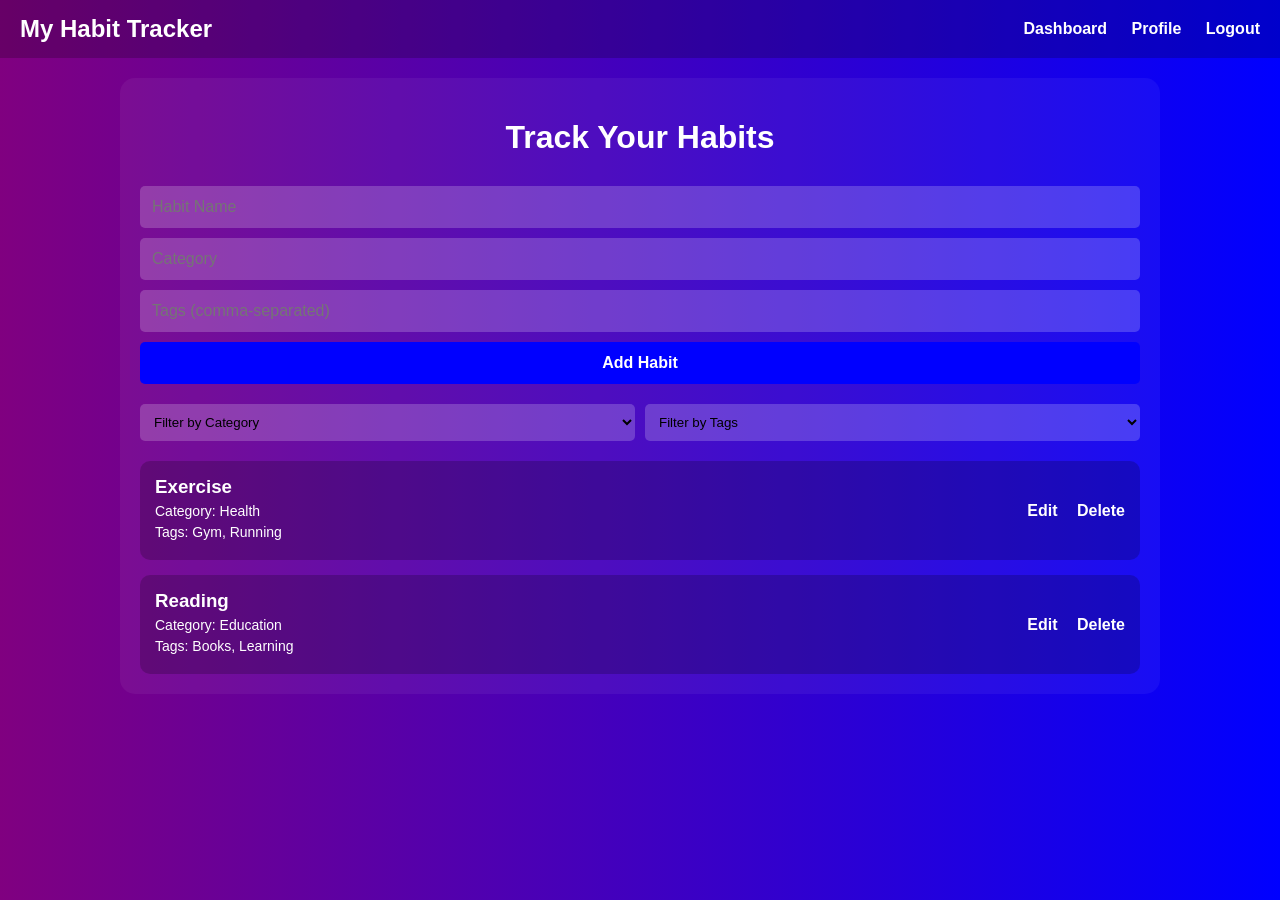
==== index.html @ 11e26808 "Add files via upload" ====
<html>
<head>
    <title>Habit Tracker</title>
    <link rel="stylesheet" href="styles.css">
</head>
<body>

    <header>
        <h2>My Habit Tracker</h2>
        <nav>
            <a href="#">Dashboard</a>
            <a href="#">Profile</a>
            <a href="#">Logout</a>
        </nav>
    </header>

    <div class="container">
        <h1>Track Your Habits</h1>

        <div class="form">
            <input type="text" id="habitName" placeholder="Habit Name">
            <input type="text" id="habitCategory" placeholder="Category">
            <input type="text" id="habitTags" placeholder="Tags (comma-separated)">
            <button>Add Habit</button>
        </div>

        <div class="filters">
            <select>
                <option>Filter by Category</option>
                <option>Health</option>
                <option>Education</option>
                <option>Fitness</option>
            </select>
            <select>
                <option>Filter by Tags</option>
                <option>Gym</option>
                <option>Books</option>
                <option>Running</option>
            </select>
        </div>

        <div class="habit-list">
            <div class="habit-card">
                <div class="habit-details">
                    <h3>Exercise</h3>
                    <p>Category: Health</p>
                    <p>Tags: Gym, Running</p>
                </div>
                <div class="habit-actions">
                    <span>Edit</span>
                    <span class="delete">Delete</span>
                </div>
            </div>

            <div class="habit-card">
                <div class="habit-details">
                    <h3>Reading</h3>
                    <p>Category: Education</p>
                    <p>Tags: Books, Learning</p>
                </div>
                <div class="habit-actions">
                    <span>Edit</span>
                    <span class="delete">Delete</span>
                </div>
            </div>
        </div>
    </div>

</body>
</html>
---- styles.css ----
body {
    margin: 0;
    font-family: Arial, sans-serif;
    background: linear-gradient(to right, purple, blue);
    color: white;
}

header {
    background-color: rgba(0, 0, 0, 0.2);
    padding: 15px 20px;
    display: flex;
    justify-content: space-between;
    align-items: center;
}

header h2 {
    margin: 0;
    font-size: 24px;
}

header nav a {
    margin-left: 20px;
    color: white;
    text-decoration: none;
    font-weight: bold;
}

.container {
    width: 90%;
    max-width: 1000px;
    margin: 20px auto;
    padding: 20px;
    background: rgba(255, 255, 255, 0.05);
    border-radius: 15px;
}

h1 {
    text-align: center;
    margin-bottom: 30px;
}

.form {
    display: flex;
    flex-direction: column;
    gap: 10px;
    margin-bottom: 20px;
}

.form input {
    padding: 12px;
    border: none;
    border-radius: 5px;
    background: rgba(255, 255, 255, 0.2);
    color: white;
    font-size: 16px;
}

.form button {
    padding: 12px;
    background-color:blue;
    border: none;
    border-radius: 5px;
    cursor: pointer;
    color: white;
    font-weight: bold;
    font-size: 16px;
    transition: background 0.3s;
}

.form button:hover {
    background-color: blue;
}

.filters {
    display: flex;
    gap: 10px;
    margin-bottom: 20px;
}

.filters select {
    padding: 10px;
    border: none;
    border-radius: 5px;
    background: rgba(255, 255, 255, 0.2);
    color: black;
    width: 50%;
}

.habit-list {
    display: flex;
    flex-direction: column;
    gap: 15px;
}

.habit-card {
    display: flex;
    justify-content: space-between;
    align-items: center;
    background: rgba(0,0,0,0.2);
    padding: 15px;
    border-radius: 10px;
    transition: all 0.3s ease;
}

.habit-card:hover {
    transform: scale(1.02);
}

.habit-details h3 {
    margin: 0;
}

.habit-details p {
    margin: 5px 0;
    font-size: 14px;
    color:white;
}

.habit-actions span {
    margin-left: 15px;
    cursor: pointer;
    color:white;
    font-weight: bold;
    transition: color 0.3s;
}

.habit-actions span.delete {
    color:white;
}

.habit-actions span:hover {
    color:white;
}
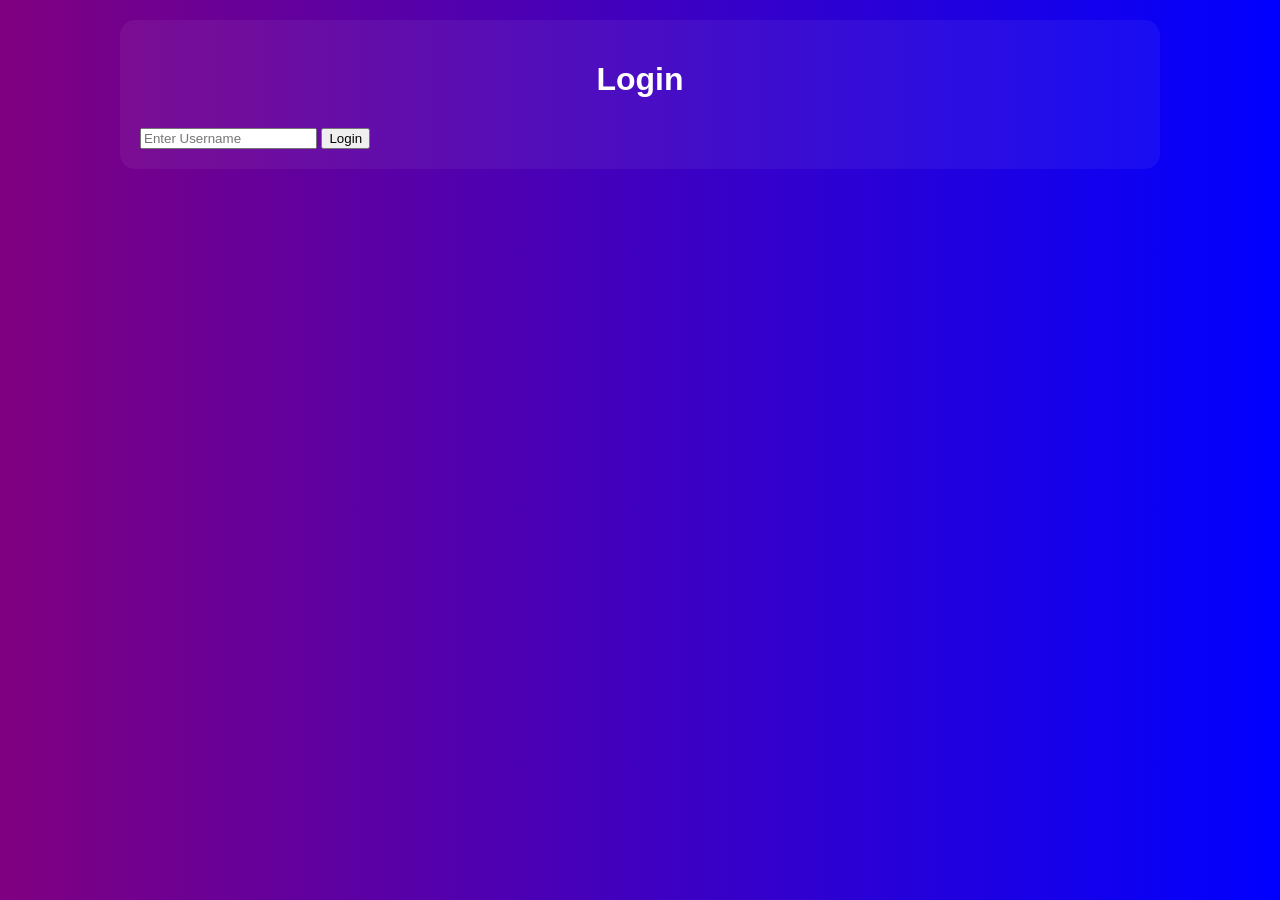
==== commit fba85bd0: "Add files via upload" ====
--- a/index.html
+++ b/index.html
@@ -1,70 +1,24 @@
 <html>
 <head>
-    <title>Habit Tracker</title>
-    <link rel="stylesheet" href="styles.css">
+  <title>Login - Habit Tracker</title>
+  <link rel="stylesheet" href="style.css">
 </head>
 <body>
-
-    <header>
-        <h2>My Habit Tracker</h2>
-        <nav>
-            <a href="#">Dashboard</a>
-            <a href="#">Profile</a>
-            <a href="#">Logout</a>
-        </nav>
-    </header>
-
-    <div class="container">
-        <h1>Track Your Habits</h1>
-
-        <div class="form">
-            <input type="text" id="habitName" placeholder="Habit Name">
-            <input type="text" id="habitCategory" placeholder="Category">
-            <input type="text" id="habitTags" placeholder="Tags (comma-separated)">
-            <button>Add Habit</button>
-        </div>
-
-        <div class="filters">
-            <select>
-                <option>Filter by Category</option>
-                <option>Health</option>
-                <option>Education</option>
-                <option>Fitness</option>
-            </select>
-            <select>
-                <option>Filter by Tags</option>
-                <option>Gym</option>
-                <option>Books</option>
-                <option>Running</option>
-            </select>
-        </div>
-
-        <div class="habit-list">
-            <div class="habit-card">
-                <div class="habit-details">
-                    <h3>Exercise</h3>
-                    <p>Category: Health</p>
-                    <p>Tags: Gym, Running</p>
-                </div>
-                <div class="habit-actions">
-                    <span>Edit</span>
-                    <span class="delete">Delete</span>
-                </div>
-            </div>
-
-            <div class="habit-card">
-                <div class="habit-details">
-                    <h3>Reading</h3>
-                    <p>Category: Education</p>
-                    <p>Tags: Books, Learning</p>
-                </div>
-                <div class="habit-actions">
-                    <span>Edit</span>
-                    <span class="delete">Delete</span>
-                </div>
-            </div>
-        </div>
-    </div>
-
+  <div class="container">
+    <h1>Login</h1>
+    <input type="text" id="username" placeholder="Enter Username">
+    <button onclick="login()">Login</button>
+  </div>
+  <script>
+    function login() {
+      const user = document.getElementById("username").value;
+      if(user.trim() === "") {
+        alert("Enter a username!");
+        return;
+      }
+      localStorage.setItem("username", user);
+      window.location.href = "dashboard.html";
+    }
+  </script>
 </body>
 </html>
--- a/style.css
+++ b/style.css
@@ -0,0 +1,114 @@
+body {
+    margin: 0;
+    font-family: Arial, sans-serif;
+    background: linear-gradient(to right, purple, blue);
+    color: white;
+}
+header {
+    background-color: rgba(0, 0, 0, 0.2);
+    padding: 15px 20px;
+    display: flex;
+    justify-content: space-between;
+    align-items: center;
+}
+header h2 {
+    margin: 0;
+    font-size: 24px;
+}
+header nav a {
+    margin-left: 20px;
+    color: white;
+    text-decoration: none;
+    font-weight: bold;
+}
+.container {
+    width: 90%;
+    max-width: 1000px;
+    margin: 20px auto;
+    padding: 20px;
+    background: rgba(255, 255, 255, 0.05);
+    border-radius: 15px;
+}
+h1 {
+    text-align: center;
+    margin-bottom: 30px;
+}
+.form {
+    display: flex;
+    flex-direction: column;
+    gap: 10px;
+    margin-bottom: 20px;
+}
+.form input {
+    padding: 12px;
+    border: none;
+    border-radius: 5px;
+    background: rgba(255, 255, 255, 0.2);
+    color: white;
+    font-size: 16px;
+}
+.form button {
+    padding: 12px;
+    background-color:blue;
+    border: none;
+    border-radius: 5px;
+    cursor: pointer;
+    color: white;
+    font-weight: bold;
+    font-size: 16px;
+    transition: background 0.3s;
+}
+.form button:hover {
+    background-color: blue;
+}
+.filters {
+    display: flex;
+    gap: 10px;
+    margin-bottom: 20px;
+}
+.filters select {
+    padding: 10px;
+    border: none;
+    border-radius: 5px;
+    background: rgba(255, 255, 255, 0.2);
+    color: black;
+    width: 50%;
+}
+.habit-list {
+    display: flex;
+    flex-direction: column;
+    gap: 15px;
+}
+.habit-card {
+    display: flex;
+    justify-content: space-between;
+    align-items: center;
+    background: rgba(0,0,0,0.2);
+    padding: 15px;
+    border-radius: 10px;
+    transition: all 0.3s ease;
+}
+.habit-card:hover {
+    transform: scale(1.02);
+}
+.habit-details h3 {
+    margin: 0;
+}
+.habit-details p {
+    margin: 5px 0;
+    font-size: 14px;
+    color:white;
+}
+.habit-actions span {
+    margin-left: 15px;
+    cursor: pointer;
+    color:white;
+    font-weight: bold;
+    transition: color 0.3s;
+}
+.habit-actions span.delete {
+    color:white;
+}
+.habit-actions span:hover {
+    color:white;
+}
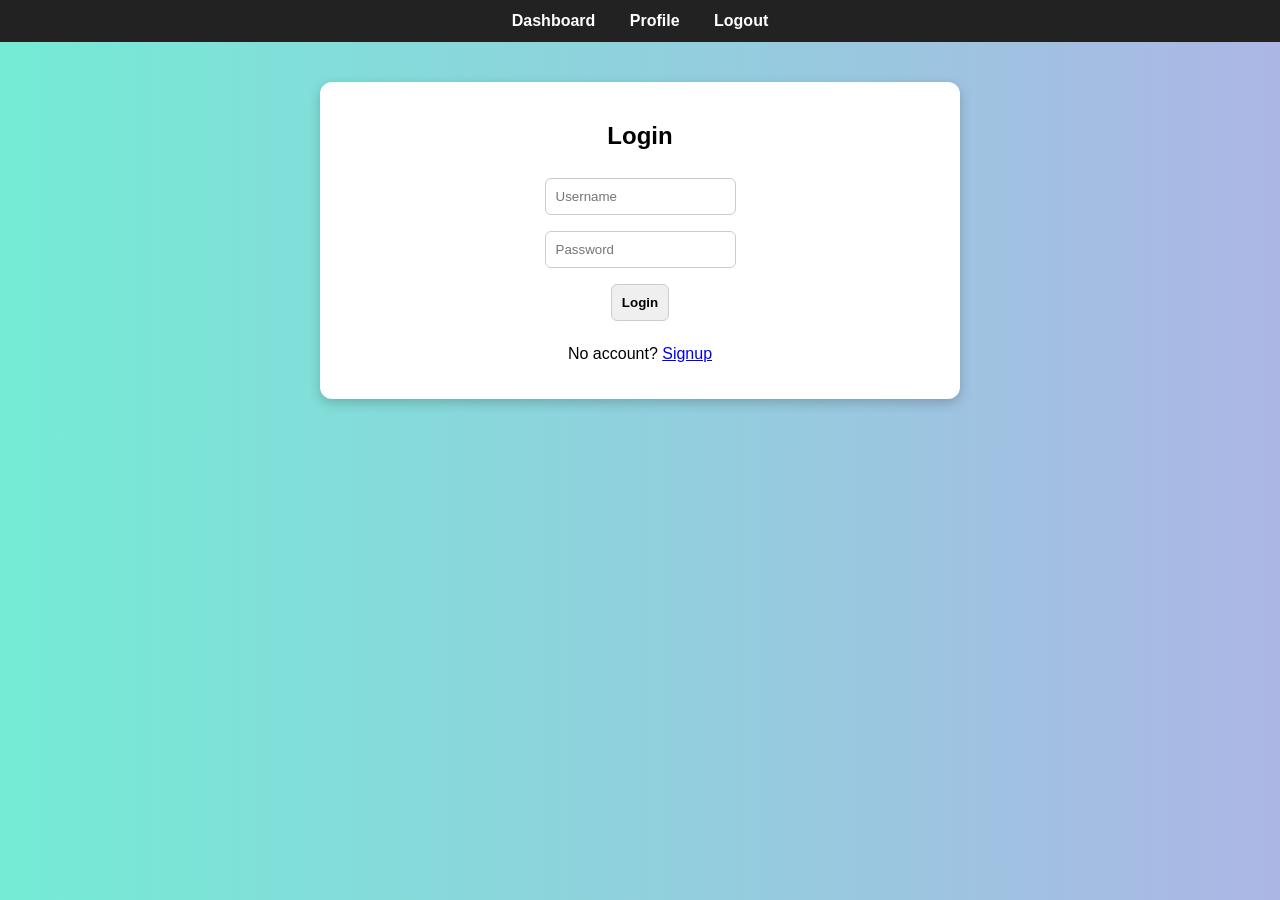
==== commit 5e1cdb87: "Add files via upload" ====
--- a/index.html
+++ b/index.html
@@ -1,24 +1,21 @@
-<html>
+<!DOCTYPE html>
+<html lang="en">
 <head>
-  <title>Login - Habit Tracker</title>
+  <meta charset="UTF-8">
+  <title>Habit Tracker</title>
   <link rel="stylesheet" href="style.css">
 </head>
 <body>
-  <div class="container">
-    <h1>Login</h1>
-    <input type="text" id="username" placeholder="Enter Username">
-    <button onclick="login()">Login</button>
-  </div>
-  <script>
-    function login() {
-      const user = document.getElementById("username").value;
-      if(user.trim() === "") {
-        alert("Enter a username!");
-        return;
-      }
-      localStorage.setItem("username", user);
-      window.location.href = "dashboard.html";
-    }
-  </script>
+  <!-- Navbar -->
+  <nav>
+    <a href="#" onclick="showPage('dashboard')">Dashboard</a>
+    <a href="#" onclick="showPage('profile')">Profile</a>
+    <a href="#" onclick="logout()">Logout</a>
+  </nav>
+
+  <!-- App container -->
+  <div id="app"></div>
+
+  <script src="script.js"></script>
 </body>
 </html>
--- a/style.css
+++ b/style.css
@@ -1,114 +1,74 @@
 body {
-    margin: 0;
-    font-family: Arial, sans-serif;
-    background: linear-gradient(to right, purple, blue);
-    color: white;
+  font-family: Arial, sans-serif;
+  margin: 0;
+  background: linear-gradient(to right, #74ebd5, #acb6e5);
 }
-header {
-    background-color: rgba(0, 0, 0, 0.2);
-    padding: 15px 20px;
-    display: flex;
-    justify-content: space-between;
-    align-items: center;
+
+nav {
+  background: #222;
+  padding: 12px;
+  text-align: center;
 }
-header h2 {
-    margin: 0;
-    font-size: 24px;
+
+nav a {
+  color: white;
+  margin: 0 15px;
+  text-decoration: none;
+  font-weight: bold;
 }
-header nav a {
-    margin-left: 20px;
-    color: white;
-    text-decoration: none;
-    font-weight: bold;
+
+nav a:hover {
+  text-decoration: underline;
 }
+
 .container {
-    width: 90%;
-    max-width: 1000px;
-    margin: 20px auto;
-    padding: 20px;
-    background: rgba(255, 255, 255, 0.05);
-    border-radius: 15px;
+  width: 80%;
+  max-width: 600px;
+  margin: 40px auto;
+  background: white;
+  padding: 20px;
+  border-radius: 12px;
+  text-align: center;
+  box-shadow: 0 4px 12px rgba(0,0,0,0.2);
 }
-h1 {
-    text-align: center;
-    margin-bottom: 30px;
+
+input, button {
+  padding: 10px;
+  margin: 8px;
+  border-radius: 6px;
+  border: 1px solid #ccc;
 }
-.form {
-    display: flex;
-    flex-direction: column;
-    gap: 10px;
-    margin-bottom: 20px;
+
+button {
+  cursor: pointer;
+  font-weight: bold;
 }
-.form input {
-    padding: 12px;
-    border: none;
-    border-radius: 5px;
-    background: rgba(255, 255, 255, 0.2);
-    color: white;
-    font-size: 16px;
+
+button.add {
+  background: #4caf50;
+  color: white;
 }
-.form button {
-    padding: 12px;
-    background-color:blue;
-    border: none;
-    border-radius: 5px;
-    cursor: pointer;
-    color: white;
-    font-weight: bold;
-    font-size: 16px;
-    transition: background 0.3s;
+
+button.edit {
+  background: #ff9800;
+  color: white;
 }
-.form button:hover {
-    background-color: blue;
+
+button.delete {
+  background: #f44336;
+  color: white;
 }
-.filters {
-    display: flex;
-    gap: 10px;
-    margin-bottom: 20px;
+
+ul {
+  list-style: none;
+  padding: 0;
 }
-.filters select {
-    padding: 10px;
-    border: none;
-    border-radius: 5px;
-    background: rgba(255, 255, 255, 0.2);
-    color: black;
-    width: 50%;
+
+li {
+  display: flex;
+  justify-content: space-between;
+  margin: 8px 0;
+  padding: 8px;
+  background: #eee;
+  border-radius: 6px;
 }
-.habit-list {
-    display: flex;
-    flex-direction: column;
-    gap: 15px;
-}
-.habit-card {
-    display: flex;
-    justify-content: space-between;
-    align-items: center;
-    background: rgba(0,0,0,0.2);
-    padding: 15px;
-    border-radius: 10px;
-    transition: all 0.3s ease;
-}
-.habit-card:hover {
-    transform: scale(1.02);
-}
-.habit-details h3 {
-    margin: 0;
-}
-.habit-details p {
-    margin: 5px 0;
-    font-size: 14px;
-    color:white;
-}
-.habit-actions span {
-    margin-left: 15px;
-    cursor: pointer;
-    color:white;
-    font-weight: bold;
-    transition: color 0.3s;
-}
-.habit-actions span.delete {
-    color:white;
-}
-.habit-actions span:hover {
-    color:white;
-}
